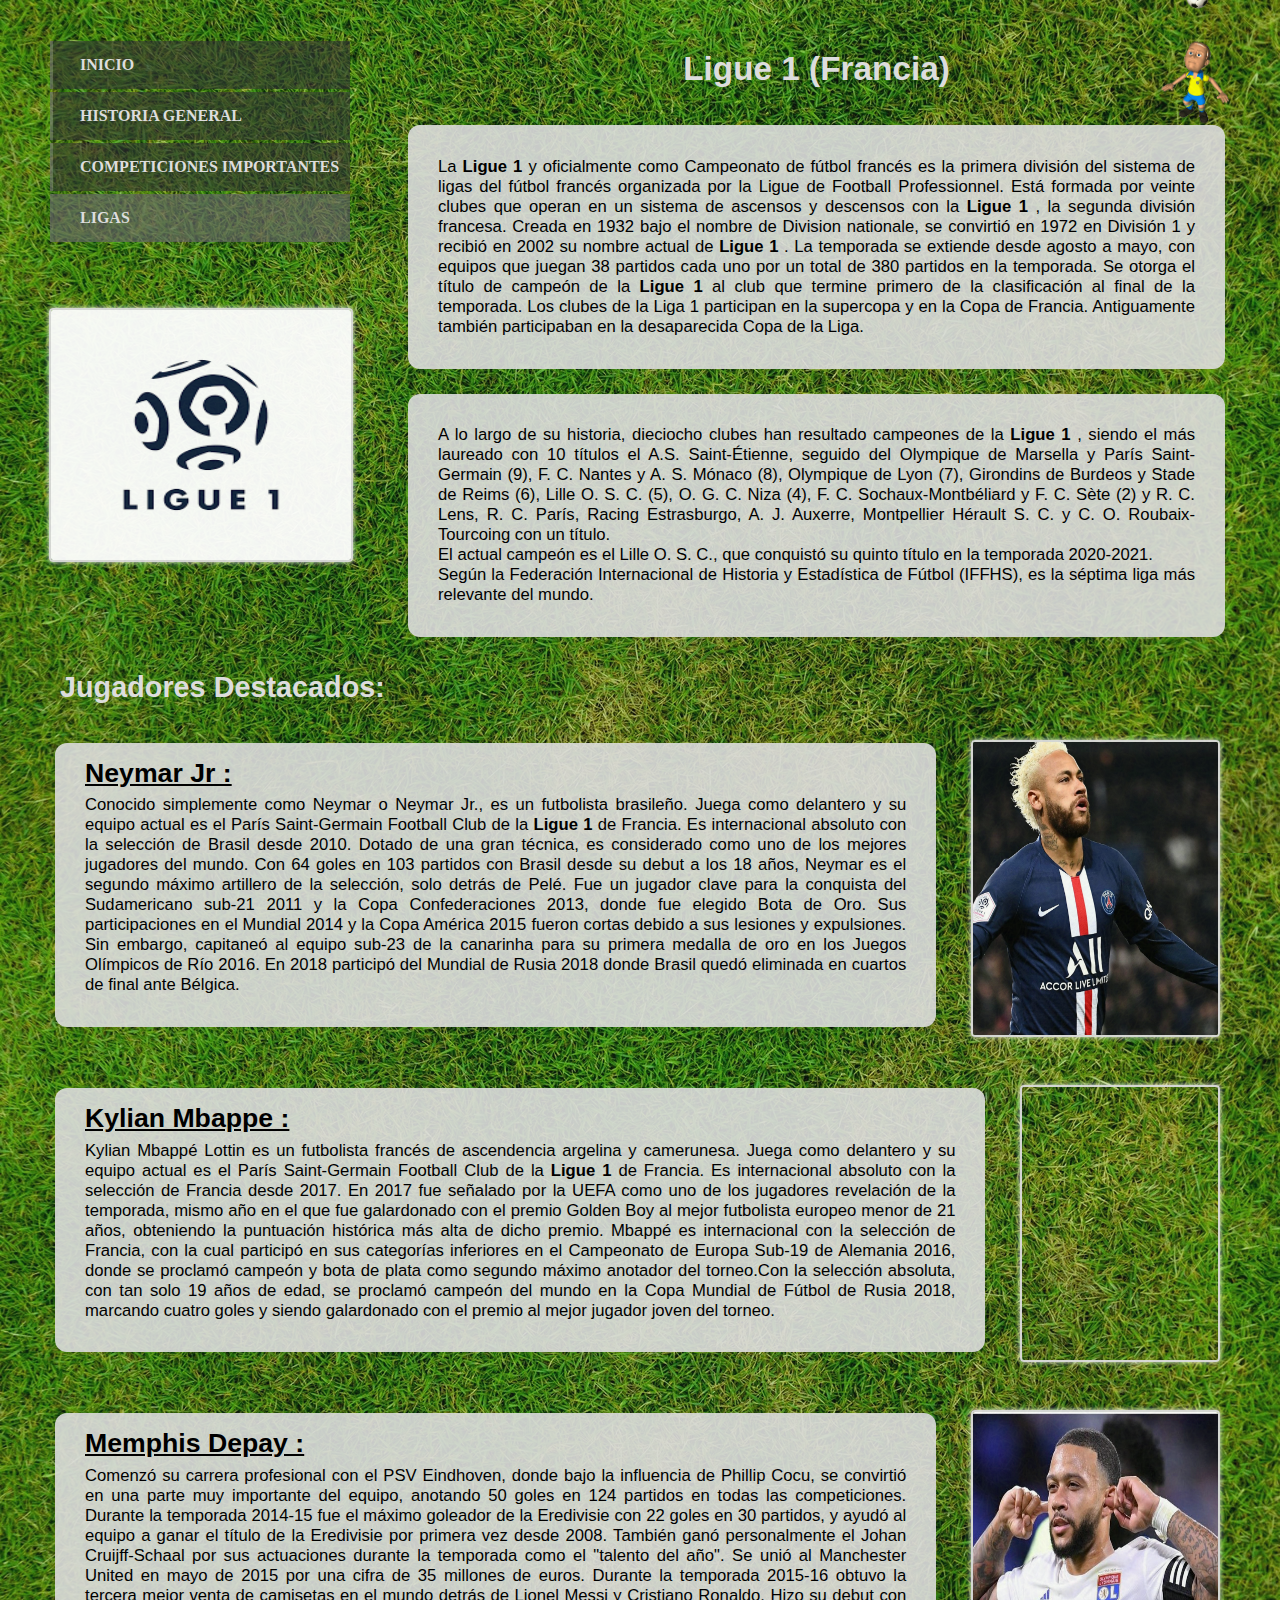
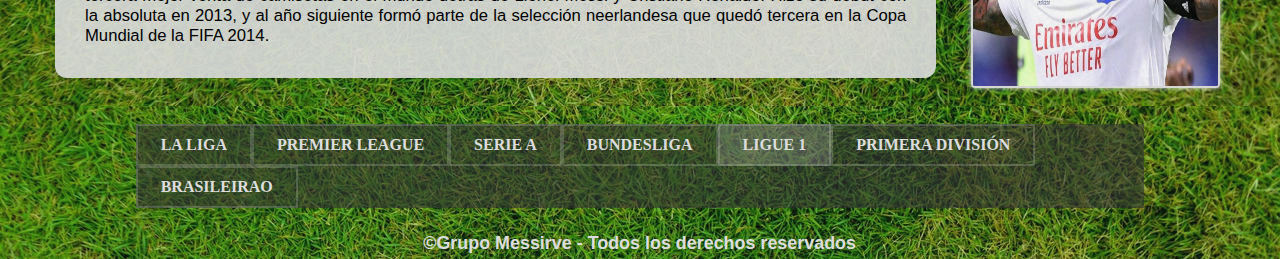
==== Páginas/Ligue1.html @ 9ec54879 "Prueba 1" ====
<!DOCTYPE html>
<html lang="en">
<head>
    <meta charset="UTF-8">
    <meta http-equiv="X-UA-Compatible" content="IE=edge">
    <meta name="viewport" content="width=device-width, initial-scale=1.0">
    <title>Ligue 1</title>
    <link rel="stylesheet" href="../css/styles.css">
    <link rel="icon" href="../imagenes/icono.jpg">
</head>
<body>
    <main>
        <aside class="secmenu">      
            <nav>
                <ul class="menu">
                    <li><a href="../index.html"><b>Inicio</b> </a></li>
                    <li><a href="HistoriaGeneral.html"><b>Historia General </b> </a></li>
                    <li><a href="CompeticionesImp.html"><b>Competiciones Importantes</b> </a></li>
                    <li class="active"><a href="Ligas.html"><b>Ligas</b> </a></li>
                </ul>
            </nav>
            <img class="logos" src="../imagenes/Ligue_1.png" alt=""> 
        </aside>
        <section class="colum">
            <h1>Ligue 1 (Francia)<img class="gift2" src="../imagenes/gif2.gif" alt=""></h1>
            <article>
                <p> La<b> Ligue 1</b>  y oficialmente como Campeonato de fútbol francés  es la primera división del sistema de 
                    ligas del fútbol francés organizada por la Ligue de Football Professionnel. Está formada por veinte 
                    clubes que operan en un sistema de ascensos y descensos con la <b>Ligue 1</b> , la segunda división francesa. 
                    Creada en 1932 bajo el nombre de Division nationale, se convirtió en 1972 en División 1 y recibió en 
                    2002 su nombre actual de <b>Ligue 1</b> .
                    La temporada se extiende desde agosto a mayo, con equipos que juegan 38 partidos cada uno por un total 
                    de 380 partidos en la temporada. Se otorga el título de campeón de la <b>Ligue 1</b>  al club que termine 
                    primero de la clasificación al final de la temporada. Los clubes de la Liga 1 participan en la supercopa 
                    y en la Copa de Francia. Antiguamente también participaban en la desaparecida Copa de la Liga. 
                </p>
            </article>
            <article>
                <p>A lo largo de su historia, dieciocho clubes han resultado campeones de la <b>Ligue 1</b> , siendo el más laureado 
                    con 10 títulos el A.S. Saint-Étienne, seguido del Olympique de Marsella y París Saint-Germain (9), F. C. 
                    Nantes y A. S. Mónaco (8), Olympique de Lyon (7), Girondins de Burdeos y Stade de Reims (6), Lille O. S. C. 
                    (5), O. G. C. Niza (4), F. C. Sochaux-Montbéliard y F. C. Sète (2) y R. C. Lens, R. C. París, Racing Estrasburgo, 
                    A. J. Auxerre, Montpellier Hérault S. C. y C. O. Roubaix-Tourcoing con un título. <br>
                    El actual campeón es el Lille O. S. C., que conquistó su quinto título en la temporada 2020-2021. <br>
                    Según la Federación Internacional de Historia y Estadística de Fútbol (IFFHS), es la séptima liga más relevante del mundo.
                </p>
            </article>
        </section>
    </main>
    <h2 class="bajo">Jugadores Destacados:</h2>
    <section class="forDiv">
        <div class="flex">
            <article>
                <u><h3>Neymar Jr :</h3></u>
                <p> Conocido simplemente como Neymar o Neymar Jr., es un futbolista brasileño. Juega como delantero y su equipo actual es el 
                    París Saint-Germain Football Club de la <b>Ligue 1</b>  de Francia. Es internacional absoluto con la selección de Brasil desde 
                    2010. Dotado de una gran técnica, es considerado como uno de los mejores jugadores del mundo.
                    Con 64 goles en 103 partidos con Brasil desde su debut a los 18 años, Neymar es el segundo máximo artillero de la selección, 
                    solo detrás de Pelé. Fue un jugador clave para la conquista del Sudamericano sub-21 2011 y la Copa Confederaciones 2013, 
                    donde fue elegido Bota de Oro. Sus participaciones en el Mundial 2014 y la Copa América 2015 fueron cortas debido a sus 
                    lesiones y expulsiones. Sin embargo, capitaneó al equipo sub-23 de la canarinha para su primera medalla de oro en los Juegos 
                    Olímpicos de Río 2016. En 2018 participó del Mundial de Rusia 2018 donde Brasil quedó eliminada en cuartos de final ante Bélgica.
                </p>
            </article>
            <img  src="../imagenes/Ligue_2.jpg" alt="" class="players">
        </div><br><br>
        <div class="flex">
            <article>
                <u><h3>Kylian Mbappe :</h3></u>
                <p> Kylian Mbappé Lottin es un futbolista francés de ascendencia argelina y camerunesa. Juega como delantero y su equipo actual 
                    es el París Saint-Germain Football Club de la <b>Ligue 1</b>  de Francia. Es internacional absoluto con la selección de Francia desde 2017.
                    En 2017 fue señalado por la UEFA como uno de los jugadores revelación de la temporada, mismo año en el que fue galardonado 
                    con el premio Golden Boy al mejor futbolista europeo menor de 21 años, obteniendo la puntuación histórica más alta de dicho premio.
                    Mbappé es internacional con la selección de Francia, con la cual participó en sus categorías inferiores en el Campeonato de Europa 
                    Sub-19 de Alemania 2016, donde se proclamó campeón y bota de plata como segundo máximo anotador del torneo.​Con la selección absoluta, 
                    con tan solo 19 años de edad, se proclamó campeón del mundo en la Copa Mundial de Fútbol de Rusia 2018, marcando cuatro goles y siendo 
                    galardonado con el premio al mejor jugador joven del torneo.
                </p>
            </article>
            <img src="../imagenes/Ligue_3.jpg" alt="" class="players">
        </div><br><br>
        <div class="flex">
            <article>
                <u><h3>Memphis Depay :</h3></u>
                <p>  Comenzó su carrera profesional con el PSV Eindhoven, donde bajo la influencia de Phillip Cocu, se convirtió en una parte muy importante 
                    del equipo, anotando 50 goles en 124 partidos en todas las competiciones. Durante la temporada 2014-15 fue el máximo goleador de la 
                    Eredivisie con 22 goles en 30 partidos, y ayudó al equipo a ganar el título de la Eredivisie por primera vez desde 2008. También ganó 
                    personalmente el Johan Cruijff-Schaal por sus actuaciones durante la temporada como el "talento del año". Se unió al Manchester United en 
                    mayo de 2015 por una cifra de 35 millones de euros. Durante la temporada 2015-16 obtuvo la tercera mejor venta de camisetas en el mundo 
                    detrás de Lionel Messi y Cristiano Ronaldo.
                    Hizo su debut con la absoluta en 2013, y al año siguiente formó parte de la selección neerlandesa que quedó tercera en la Copa Mundial de la FIFA 2014.
                </p>
            </article>
            <img src="../imagenes/Ligue_4.jpg" alt="" class="players">
        </div><br><br>
    </section>
    <center>
       <nav class="ligas">
            <a href="LaLiga.html"><b>La Liga</b> </a>
            <a href="PremierLeague.html"><b>Premier League</b></a>
            <a href="SerieA.html"><b>Serie A</b></a>
            <a href="Bundesliga.html"><b>Bundesliga</b></a>
            <a class="active" href="#"><b>Ligue 1</b></a>
            <a href="PrimeraDivision.html"><b>Primera División</b></a>
            <a href="Brasileirao.html"><b>Brasileirao</b></a>
        </nav> 
    </center>

    <footer>
        <b>&copy;Grupo Messirve - Todos los derechos reservados</b> 
    </footer>
</body>
</html>
---- css/styles.css ----
html{
    background-image: url(../imagenes/fondo.jpg);
}
body{
    margin: 0;
    padding: 0;
}

/*----BACKGROUNDS----*/
#form{
    background: linear-gradient;
    background-size: 300% 300%;
    animation: move 5s ease infinite;
    background-image: url(../imagenes/form.jpg);
}
@keyframes move{
    50%{
        background-position: 50% 50%;
    }
}

body{
    background-color: rgba(51, 51, 51, 0.2);
}


table,img,article{
    transition: transform .5s;
}
table:hover,article:hover,img:hover{
    transform: scale(1.1);
}
/*----------MAIN----------*/
main{
    display: flex;
} 
.gift{
    position: absolute;
    border: none;
    width: 2em;
    margin-left: 50px;
    right: 5em;
    top: 8px;
    box-shadow: none;
}
.gift2{
    position: absolute;
    border: none;
    width: 3em;
    margin-top: -1em;
    right: 1em;
    top: 0px;
    box-shadow: none;
}
/*-------SECTIONS------*/
section{
    padding-left: 55px;
    padding-right: 55px;
    width: 70%;
    display: flex;
}
section.colum{
    flex-direction: column;
}
section.fila{
    padding: 0;
    flex-direction: row;
    width: 100%;
}
section.hisG{
    width: 90%;
}
section.forDiv{
    width: 91%;
    flex-direction: column;
}
section.duo{
    flex-direction: row;
    width: 80%;
}
section.table{
    flex-direction: column;
    width: 80%;
    margin: 0 auto;
}
/*---------DIVS----------*/
div.compI{
    width: 33%; 
    margin: 13px;  
    border-radius: 12px; 
}
div.compI img{
    margin: 5px 5px 0 5px;
}
div.flex{
    display: flex;
}
div.return{
    width: 3%;
    margin-left:11%;
}
div.redes{
    display: flex;
    margin-left:76%;
    width: 10%;
}

/*----------PARRAFOS----------*/
figure{
    border: 3px solid rgba(255, 255, 255, 0.2);
    border-radius: 14px;
    background-color: rgba(51, 51, 51, 0.8);
    padding: 1px;
}
figure p{
    text-align: justify;
    color: #ddd;
    padding: 0px 8px;
    font-size: 13pt;
}
p.imp{
    margin: 18px 5px; 
}
p.duo{
    margin: 18px 5px;
}
/*----TITULOS,SUBTITULOS----*/
h1,h2{
    font-family: 'Segoe UI', Tahoma, Geneva, Verdana, sans-serif;
}
h1{
    margin-top: 50px; 
    font-size: 25pt;
    width: 100%;
    text-align: center;
    color: #ddd; 
    margin-left: auto;  
}
h1.euro{
    margin-top: 15px;
}
h2{
    font-size: 180%;
    color: #ddd; 
}
h2.bajo{
    width: 45%; 
    margin-left: 60px;
}
h2.fig{
    margin-top: 25px;
}
h3{
    font-size: 20pt;
    margin: 0px 0px -10px 30px;
}
/*----ARTICLES----*/  
article{
    font-family: sans-serif;
    background-color: rgba(221, 221, 221, 0.9);
    padding: 15px 0px;
    margin-top: 15px;
    border-radius: 12px;
    margin-right: 3%;
    width: 100%;
    margin-bottom: 10px;
}
article p{
    color: black;
    font-size: 12.5pt;
    margin-left: 30px;
    margin-right: 30px;
    text-align: justify;
}
article.hisG{
    margin: 0px 0px 0px 20px;
    
}
/*----MENU----*/
.secmenu{
    width: 28%;
    display: flex;
    flex-direction: column;
    padding-top: 30px;
}
nav ul.menu{
    list-style: none;
    line-height: 300%;
    margin-top: 3%;
    margin-left: 50px;
    padding-left: 0;
    width: 85%;
    /* border: 1px solid black; */
}
nav ul.menu a{
    font-size: 100%;
    color:#ddd;
    text-decoration: none;
    text-transform: uppercase;
    display: block;
    width: 300px;
    
}
nav ul.menu li{
    background-color: rgba(51, 51, 51, 0.6);
    border-left: 3px solid rgba(255,255,255,.2);
    margin-bottom: 1%;
    padding-left: 9%;
    --webkit-transition:  .4s;
    -o-transition:  .4s;
    transition:  .4s;
}

nav ul.menu li:hover{
    box-shadow: 19em 0 1em 0  rgba(225, 225, 225, .2)inset;
}
nav ul.menu li.active{
    box-shadow: 19em 0 1em 0  rgba(225, 225, 225, .2)inset;
}
/*----IMAGENES----*/
img{
    opacity: .95;
    border-radius: 4px;  
    border: 2px solid #ddd;
    margin-left: auto;
    box-shadow: 0 0 5px 0 rgba(255, 255, 255, 0.95);
}
img.fut1{
    width: 85%;
    margin-top: 25px;
}
img.fut2{
    width: 85%;
    margin-top: 30px;
}
img.hist1{
    width: 85%;
    margin-top: 25px;
}
img.hist2{
    width: 85%;
    margin-top: 50px;
}
img.hist3{
    margin-top: 35px;
    margin-left: 50px;  
}
img.hist4{
    margin-top: 10px;
}
img.comp1{
    width: 85%;
    margin-top: 30px;
}
img.compx3{
    margin-top: 25px;
}
img.champ{
    width: 85%;
    margin-top: 25px;
}
img.ligas1{
    width: 85%;
    margin-top: 30px;
    margin-left: 50px;
}
img.ligas2{
    width: 70%;
}
img.logos{
    width: 85%;
    height: 250px;
    margin-top: 50px;
}
img.players{
    width: 21%;
    margin-top: 12px;
}
img.copa2{
    margin: 25px 85px 0 50px;
}
img.euro1{
    margin: 0;
}
img.euro2{
    margin-top: 25px;
}
img.euro3{
    margin-top: 25px;
}
img.redes{
    border: 0;
    margin: 10px 15px 0px 0px;
    border-radius: 25px;
    float: left;
}
img.return{
    border: 0;
    margin: 10px 10px 0px 0px;
    border-radius: 25px;
    float: left;
}  
img.chart{
    width: 80%;
    margin-right: auto;
    opacity: .9;
}
img.duo{
    margin: 35px 0px 10px 0px;
}
/*----------REDES---------*/ 
span{
    border-radius: 25px;
    background:url(../imagenes/brillog.png) no-repeat; 
    background-position: -300px 0px; 
    position: relative;
    display: block;
    width: 32px;
    height: 33px;
    margin-top: 10px;
}
div a:hover span{
    background-position: 300px 0px;
    -webkit-transition-property: all;
    -webkit-transition-duration: 1.3s;
    transition-property: all;
    transition-duration: 1.3s;
}
/*--------VIDEOS-------*/
iframe{
    border:2px solid #ddd;
}
iframe.hist{
    margin-top: 20px;
    margin-left: 60px;
}
iframe.comp{
    margin-top: 20px;
}
iframe.duo{
    width: 70%;
    height: 530px;
}
/*-----BUTTONS------*/
button.comen{
    width: 67%;
    height: 60%;
    margin-top: 35px;
    border-radius: 12px;
    padding: 10px 20px;
    margin-left: 50px;
    background: linear-gradient( #00000000, #11101000);
    box-shadow:  5px 0px 10px #ccc,
                0px 8px 10px #dbdada;
}
button{
    cursor: pointer;
    font-weight: bold;
    font-size: 13pt;
    font-family:cursive;
    color: #ddd;
    width: 45%;
    height: 7%;
    border-radius: 14px;
    background: linear-gradient( #00000000, #11101000);
    box-shadow:  5px 0px 10px #ccc,
                0px 8px 10px #dbdada;
}   

/*--------PIE DE PAGINA--------*/
footer{
    font-family: 'Segoe UI', Tahoma, Geneva, Verdana, sans-serif;
    margin-top: 20px;
    font-size: 112%;
    width: 99%;
    color: #ddd; 
    text-align: center;
    padding: 5px 6px;
}
/*-------MENU LIGAS-------*/
nav.ligas{
    background-color: rgba(51, 51, 51, 0.6);
    overflow: hidden;
    width: 78.8%; 
}
nav.ligas a{
    border: 2px solid rgba(225, 225, 225, .2) ;
    text-transform: uppercase;
    float: left;
    display: block;
    color: #ddd;
    text-align: center;
    padding: 10px 23px;
    text-decoration: none;
    --webkit-transition:   .5s;
    -o-transition:  .5s;
    transition:  .5s; 
}
nav.ligas a:hover{
    background-color: rgba(225, 225, 225, .2);
}
nav.ligas a.active{
    background-color: rgba(225, 225, 225, .2);
}

/*-------FORMULARIO------*/

aside.form{
    width: 100%;
}
img.form{
    border-radius: 200px;
    margin-top: 20px;
    border: none;
    opacity: 0.9;
}
section.form{
    width: 83%;
    margin: 50px auto 20px auto;
    font-size: 20px; 
    padding: 0px 10px;
}
input[type=text], textarea {
    border: 2px solid rgba(225, 225, 225, .2);
    width: 100%;
    padding: 12px;
    border-radius: 4px;
    box-sizing: border-box;
    margin-top: 6px;
    margin-bottom: 16px;
    resize: vertical;
    opacity: 0.8;
}
  
input[type=submit] {
    border: 1px solid rgba(225, 225, 225, .2);
    background-color: #333;
    color: white;
    padding: 12px 20px;
    border-radius: 4px;
    cursor: pointer;
}
  
input[type=submit]:hover {
    background-color: rgb(170, 142, 142);
}
form {
    border: 4px solid rgba(225, 225, 225, .2);
    border-radius: 5px;
    background-color: transparent;
    padding: 20px;
    width: 100%;
}

/*----------TABLAS---------*/
table{
    opacity: 0.9;
    border-radius: 25px;
    font-family: 'Segoe UI', Tahoma, Geneva, Verdana, sans-serif;
    border: black;
    background-color: #ddd;
    border-spacing: 0;
}
table th{
    padding: 20px;
    text-align: left;
}
table td{
    text-align: center;
}
th.prio{
    text-align: center!important;
    border-radius: 25px 25px 0 0;
}
th.bot-i{
    border-radius: 0 0 0 25px;
}
td.bot-d{
    border-radius: 0 0 25px 0;
}
.pint{
    background-color: rgba(20, 15, 15, 0.336);
}
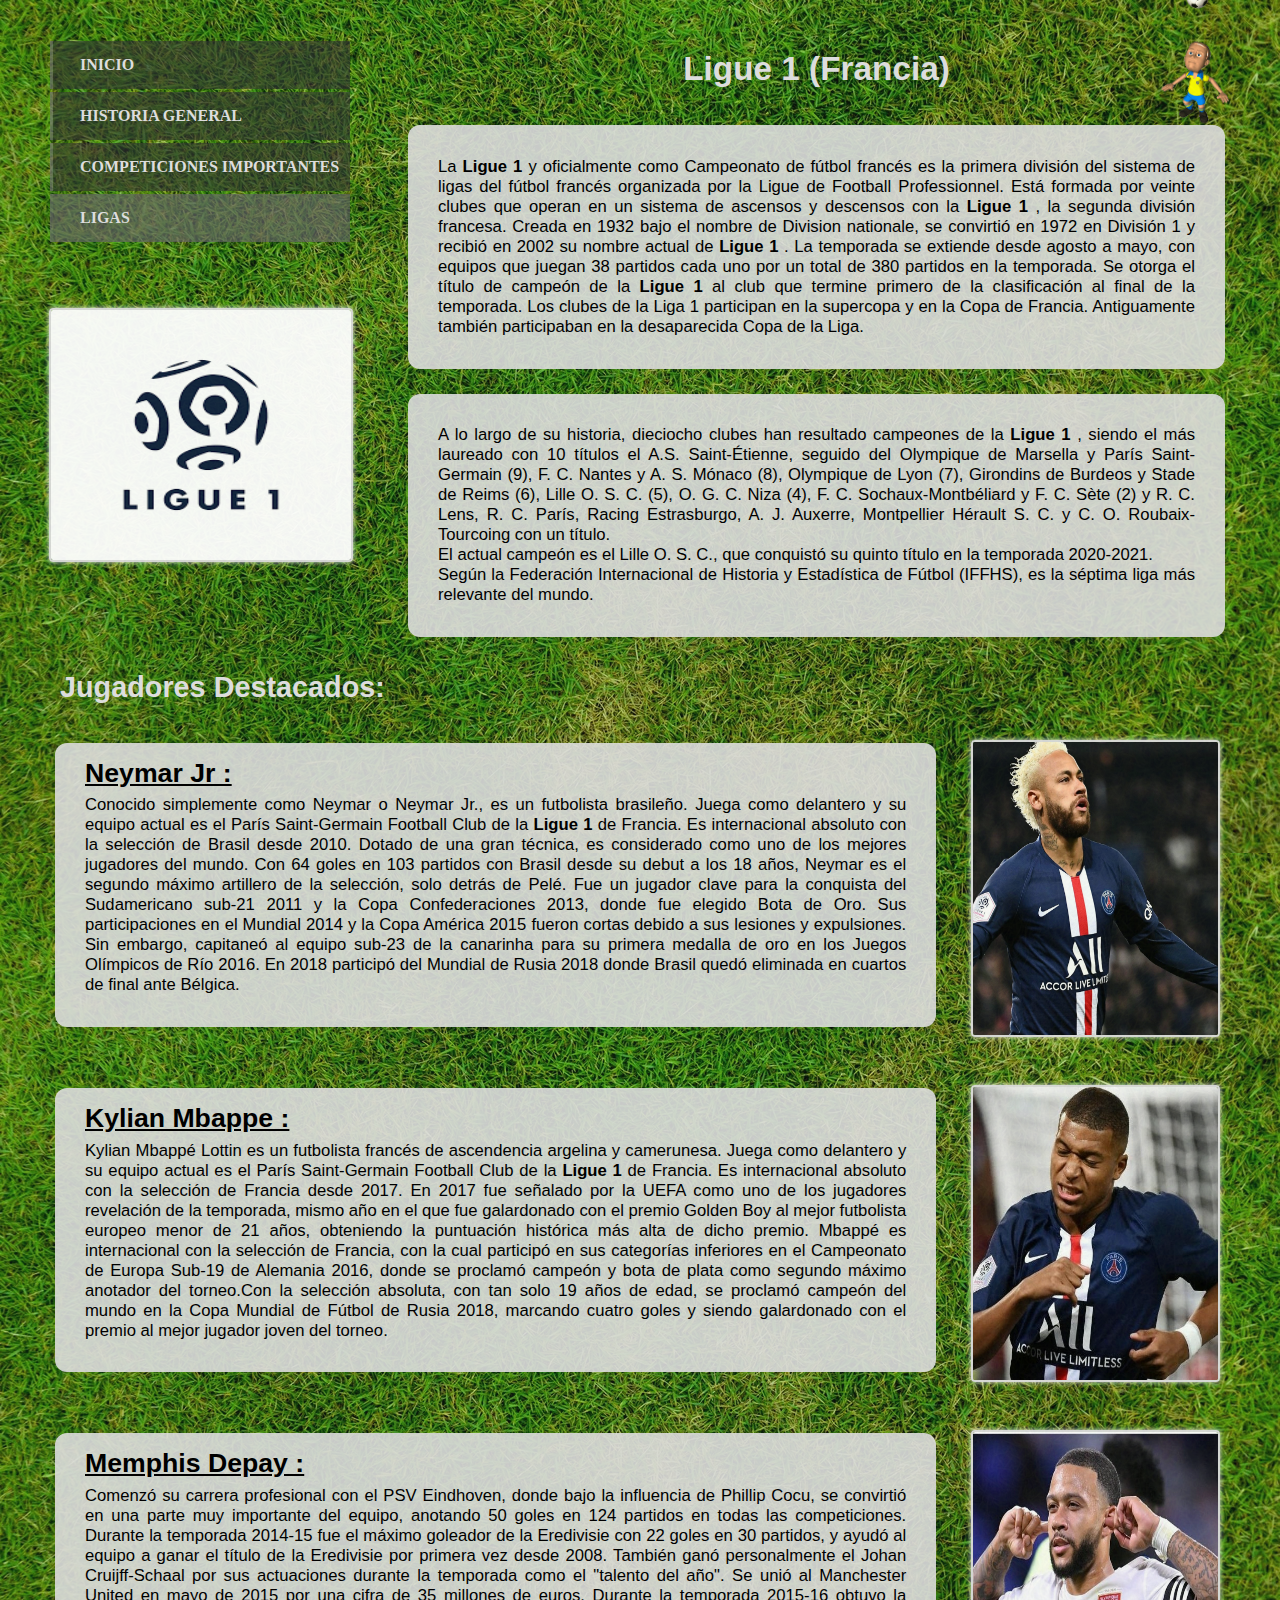
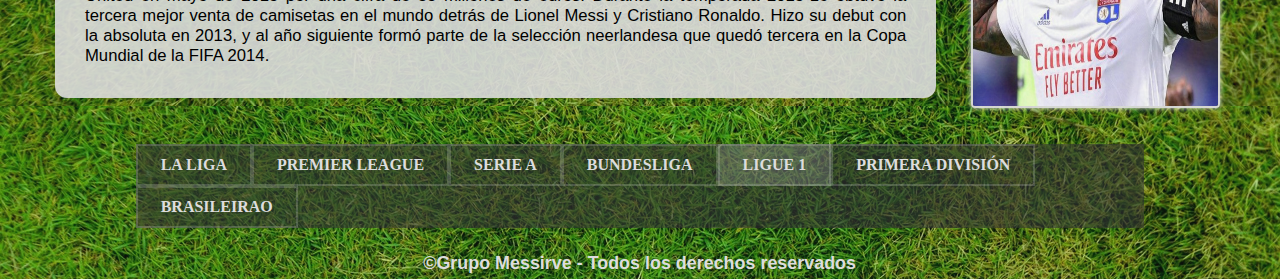
==== commit b2c7210a: "upsiw" ====
--- a/Páginas/Ligue1.html
+++ b/Páginas/Ligue1.html
@@ -77,7 +77,7 @@
                     galardonado con el premio al mejor jugador joven del torneo.
                 </p>
             </article>
-            <img src="../imagenes/Ligue_3.jpg" alt="" class="players">
+            <img src="../imagenes/ligue_3.jpg" alt="" class="players">
         </div><br><br>
         <div class="flex">
             <article>
